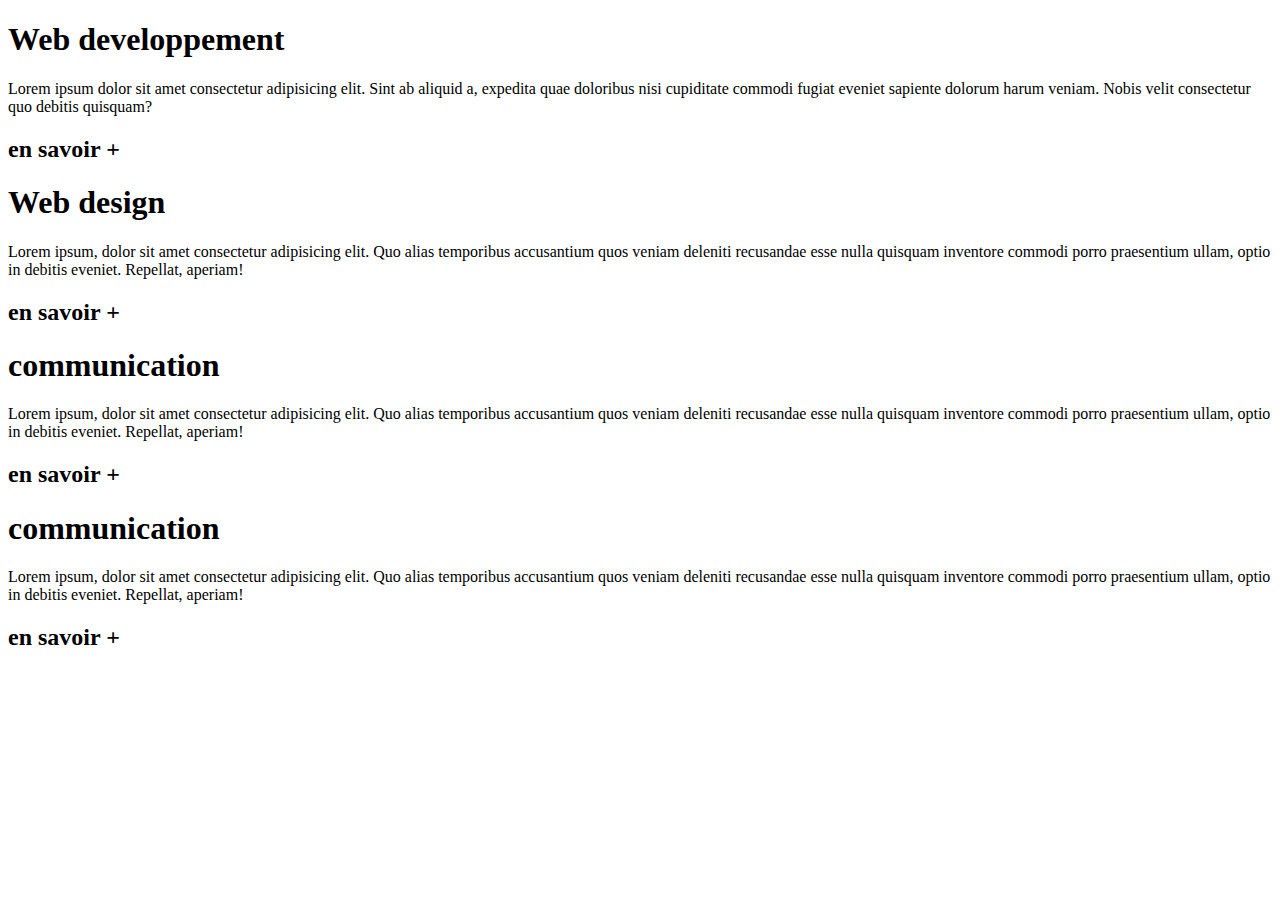
==== formations.html @ 81d77fb2 "Add files via upload" ====
<!DOCTYPE html>
<html lang="fr">

<head>
    <meta charset="UTF-8">
    <meta http-equiv="X-UA-Compatible" content="IE=edge">
    <meta name="viewport" content="width=device-width, initial-scale=1.0">
    <title>Formations</title>
</head>

<body>
    <section>
        <!-- creation of cards -->
        <div>

            <div class="container">
                <!-- creation of the first card -->
                <div class="firstcard">
                    <div class="frontcard">
                        <h1>Web developpement</h1>
                        <div></div> <!-- creation of the bar -->
                    </div>
                    <div class="backcard">
                        <p>Lorem ipsum dolor sit amet consectetur adipisicing elit. Sint ab aliquid a, expedita quae
                            doloribus nisi cupiditate commodi fugiat eveniet sapiente dolorum harum veniam. Nobis velit
                            consectetur quo debitis quisquam?</p>
                    </div>
                    <!-- creation of the button "learn more" -->
                    <div>
                        <h2>en savoir +</h2>
                    </div>
                </div>
                <!-- creation of the second card -->
                <div class="secondcard">
                    <div class="frontcard">
                        <h1>Web design</h1>
                        <div></div> <!-- creation of the bar -->
                    </div>
                    <div class="backcard">
                        <p>Lorem ipsum, dolor sit amet consectetur adipisicing elit. Quo alias temporibus accusantium
                            quos veniam deleniti recusandae esse nulla quisquam inventore commodi porro praesentium
                            ullam, optio in debitis eveniet. Repellat, aperiam!</p>
                    </div>
                    <!-- creation of the button "learn more" -->
                    <div>
                        <h2>en savoir +</h2>
                    </div>
                </div>
                <!-- creation of the third card -->
                <div class="thirdcard">
                    <div class="frontcard">
                        <h1>communication</h1>
                        <div></div> <!-- creation of the bar -->
                    </div>
                    <div class="backcard">
                        <p>Lorem ipsum, dolor sit amet consectetur adipisicing elit. Quo alias temporibus accusantium
                            quos veniam deleniti recusandae esse nulla quisquam inventore commodi porro praesentium
                            ullam, optio in debitis eveniet. Repellat, aperiam!</p>
                    </div>
                    <!-- creation of the button "learn more" -->
                    <div>
                        <h2>en savoir +</h2>
                    </div>
                </div>
                <!-- creation of the fourth card -->
                <div class="fourthcard">
                    <div class="frontcard">
                        <h1>communication</h1>
                        <div></div> <!-- creation of the bar -->
                    </div>
                    <div class="backcard">
                        <p>Lorem ipsum, dolor sit amet consectetur adipisicing elit. Quo alias temporibus accusantium
                            quos veniam deleniti recusandae esse nulla quisquam inventore commodi porro praesentium
                            ullam, optio in debitis eveniet. Repellat, aperiam!</p>
                    </div>
                    <!-- creation of the button "learn more" -->
                    <div>
                        <h2>en savoir +</h2>
                    </div>
                </div>
            </div>
    </section>
</body>

</html>
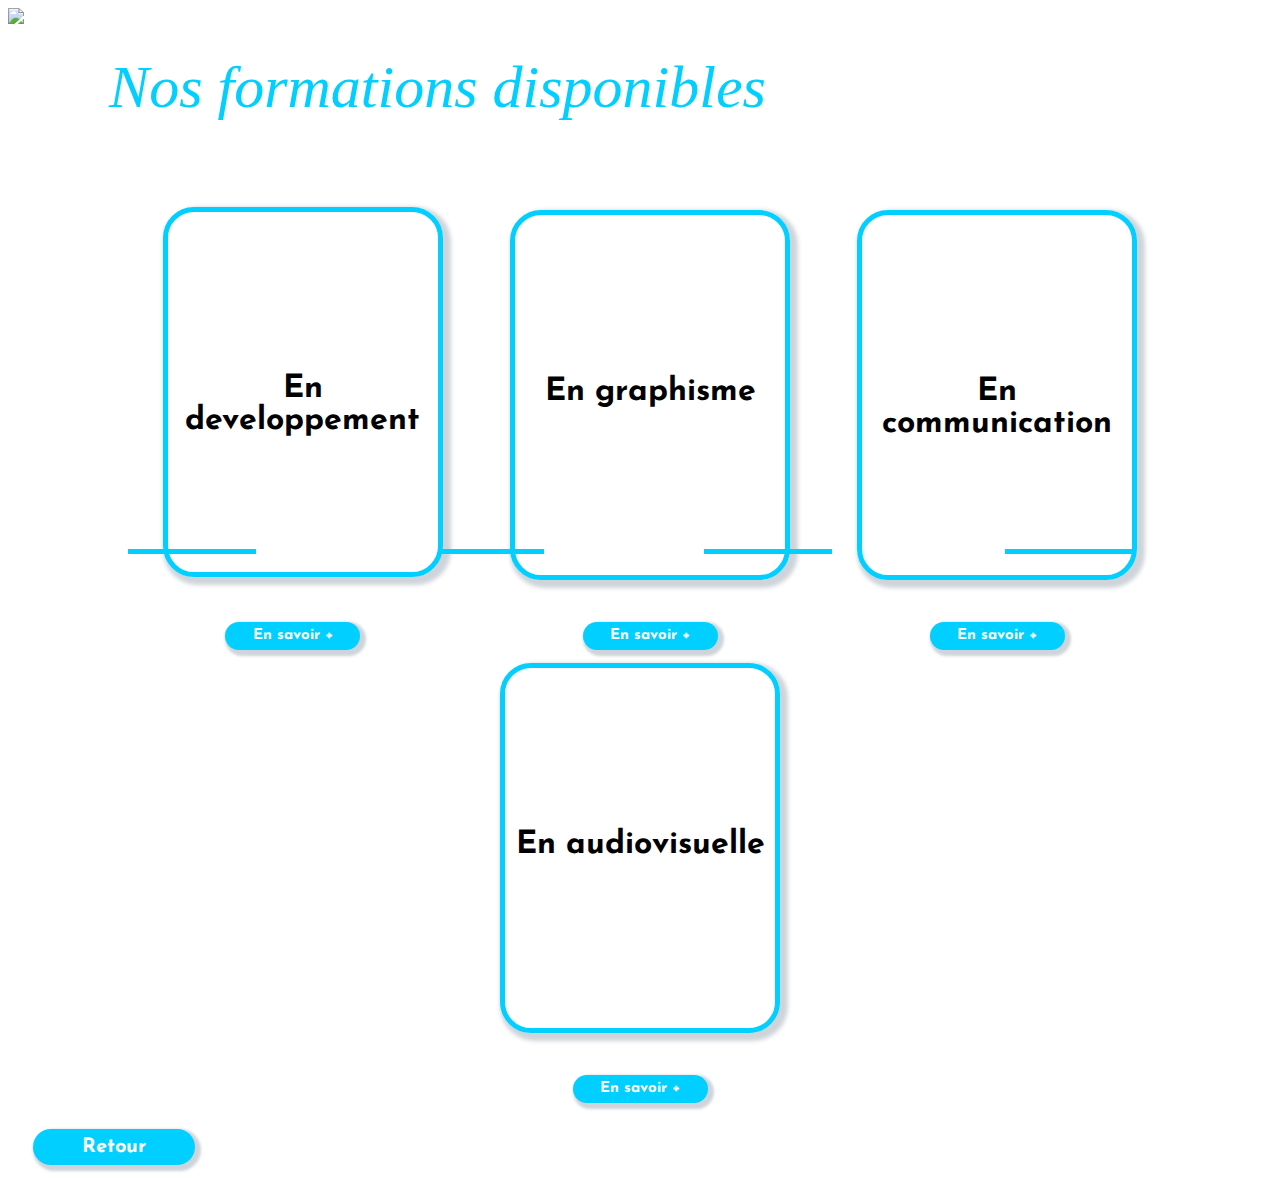
==== commit a568dd2c: "Add files via upload" ====
--- a/formations.html
+++ b/formations.html
@@ -6,80 +6,75 @@
     <meta http-equiv="X-UA-Compatible" content="IE=edge">
     <meta name="viewport" content="width=device-width, initial-scale=1.0">
     <title>Formations</title>
+    <link rel="stylesheet" href="styles.css">
+    <link href="https://fonts.googleapis.com/css2?family=Josefin+Sans:wght@200;300;400&display=swap" rel="stylesheet">
+    <link rel="stylesheet" href="https://use.typekit.net/pmx8wxl.css">
+
 </head>
 
 <body>
-    <section>
+
+    <img class="logo" src="photos/logo.png">
+
+    <div class="head">
+        <h1 class="title"> Nos formations disponibles</h1>
+    </div>
+    <section class="container">
         <!-- creation of cards -->
         <div>
-
             <div class="container">
                 <!-- creation of the first card -->
-                <div class="firstcard">
-                    <div class="frontcard">
-                        <h1>Web developpement</h1>
-                        <div></div> <!-- creation of the bar -->
-                    </div>
-                    <div class="backcard">
-                        <p>Lorem ipsum dolor sit amet consectetur adipisicing elit. Sint ab aliquid a, expedita quae
-                            doloribus nisi cupiditate commodi fugiat eveniet sapiente dolorum harum veniam. Nobis velit
-                            consectetur quo debitis quisquam?</p>
+                <div class="allcard">
+                    <div class="firstcard cards">
+                        <h1 class="title_card">En developpement</h1>
+                        <div class="blue_line line1"></div> <!-- creation of the bar -->
                     </div>
                     <!-- creation of the button "learn more" -->
-                    <div>
-                        <h2>en savoir +</h2>
+                    <div class="learnmore">
+                        <h2 class="titlebutton">En savoir +</h2>
                     </div>
                 </div>
                 <!-- creation of the second card -->
-                <div class="secondcard">
-                    <div class="frontcard">
-                        <h1>Web design</h1>
-                        <div></div> <!-- creation of the bar -->
-                    </div>
-                    <div class="backcard">
-                        <p>Lorem ipsum, dolor sit amet consectetur adipisicing elit. Quo alias temporibus accusantium
-                            quos veniam deleniti recusandae esse nulla quisquam inventore commodi porro praesentium
-                            ullam, optio in debitis eveniet. Repellat, aperiam!</p>
+                <div class="allcard">
+                    <div class="secondcard cards">
+                       <h1 class="title_card">En graphisme</h1>
+                       <div class="blue_line line2"></div> <!-- creation of the bar -->
+                        
                     </div>
                     <!-- creation of the button "learn more" -->
-                    <div>
-                        <h2>en savoir +</h2>
+                    <div class="learnmore">
+                        <h2 class="titlebutton">En savoir +</h2>
                     </div>
                 </div>
-                <!-- creation of the third card -->
-                <div class="thirdcard">
-                    <div class="frontcard">
-                        <h1>communication</h1>
-                        <div></div> <!-- creation of the bar -->
-                    </div>
-                    <div class="backcard">
-                        <p>Lorem ipsum, dolor sit amet consectetur adipisicing elit. Quo alias temporibus accusantium
-                            quos veniam deleniti recusandae esse nulla quisquam inventore commodi porro praesentium
-                            ullam, optio in debitis eveniet. Repellat, aperiam!</p>
+                    <!-- creation of the third card -->
+                <div class="allcard">
+                    <div class="thirdcard cards">
+                        <h1 class="title_card">En communication</h1>
+                        <div class="blue_line line3"></div> <!-- creation of the bar -->
+                       
                     </div>
                     <!-- creation of the button "learn more" -->
-                    <div>
-                        <h2>en savoir +</h2>
+                    <div class="learnmore">
+                        <h2 class="titlebutton">En savoir +</h2>
                     </div>
                 </div>
-                <!-- creation of the fourth card -->
-                <div class="fourthcard">
-                    <div class="frontcard">
-                        <h1>communication</h1>
-                        <div></div> <!-- creation of the bar -->
-                    </div>
-                    <div class="backcard">
-                        <p>Lorem ipsum, dolor sit amet consectetur adipisicing elit. Quo alias temporibus accusantium
-                            quos veniam deleniti recusandae esse nulla quisquam inventore commodi porro praesentium
-                            ullam, optio in debitis eveniet. Repellat, aperiam!</p>
+                   <!-- creation of the fourth card -->
+                <div class="allcard">
+                    <div class="fourthcard cards">
+                        <h1 class="title_card">En audiovisuelle</h1>
+                        <div class="blue_line line4"></div> <!-- creation of the bar -->
+                       
                     </div>
                     <!-- creation of the button "learn more" -->
-                    <div>
-                        <h2>en savoir +</h2>
+                    <div class="learnmore">
+                        <h2 class="titlebutton"> En savoir +</h2>
                     </div>
                 </div>
             </div>
     </section>
+    <!-- creation of the button return -->
+    <div class="return">
+        <h1 class="titlebutton">Retour</h1>
+    </div>
 </body>
-
 </html>--- a/styles.css
+++ b/styles.css
@@ -0,0 +1,114 @@
+/* Title of the page */
+.title {
+  color: #00CFFF;
+  font-size: 3.75rem;
+  font-family: cooper-black-std, serif;
+  font-weight: 400;
+  font-style: italic;
+  text-align: center;
+  display: inline-block;
+  margin-left: 8%;
+  margin-top: 2%;
+}
+/* Button return */
+.return {
+  width: 18vh;
+  font-size: 0.626rem;
+  text-align: center;
+  border-radius: 25px;
+  position: relative;
+  top: 10%;
+  margin-left: 2%;
+  background-color: #00CFFF;
+  color: white;
+  box-shadow: 3px 3px 3px 3px #ced4da;
+  font-family: 'Josefin Sans', sans-serif;
+}
+/* Main cards */
+.cards {
+  height: 40vh;
+  width: 30vh;
+  border: solid 5px #00CFFF;
+  border-radius: 31px;
+  margin-bottom: 15%;
+  margin-top: 0%;
+  box-shadow: 4px 4px 4px 4px #ced4da;
+}
+/* Button learn more */
+.learnmore {
+  width: 15vh;
+  background-color: #00CFFF;
+  border-radius: 31px;
+  text-align: center;
+  color: white;
+  font-size: 0.625rem;
+  margin: auto;
+  box-shadow: 3px 3px 3px 3px #ced4da;
+}
+/* Title of the buttons */
+.titlebutton {
+  padding: 5%;
+  font-family: 'Josefin Sans', sans-serif;
+}
+
+.firstcard {
+  margin-left: 20px;
+  text-align: center;
+}
+
+.container {
+  text-align: center;
+  margin-top: 3.5%;
+}
+
+.allcard {
+  display: inline-block;
+  margin: auto;
+  margin-left: 2.5%;
+  margin-right: 2.5%;
+}
+
+/* Logo */
+.logo {
+  display: inline-block;
+  margin-top: 0%;
+  width: 8%
+}
+
+.head {
+  text-align: left;
+}
+
+.title_card {
+  position: relative;
+  top: 15.5vh;
+  font-family: 'Josefin Sans', sans-serif;
+}
+/* Creation of the bar */
+.blue_line {
+  width: 10%;
+  background-color: #00CFFF;
+  height: 0.5%;
+  position: absolute;
+}
+
+.line1{
+  left: 10%;
+  top: 61%;
+}
+
+.line2 {
+  width: 8%;
+  left: 34.5%;
+  top: 61%;
+}
+
+.line3 {
+  left: 55%;
+  top: 61%;
+}
+
+.line4 {
+  left: 78.5%;
+  top: 61%;
+}